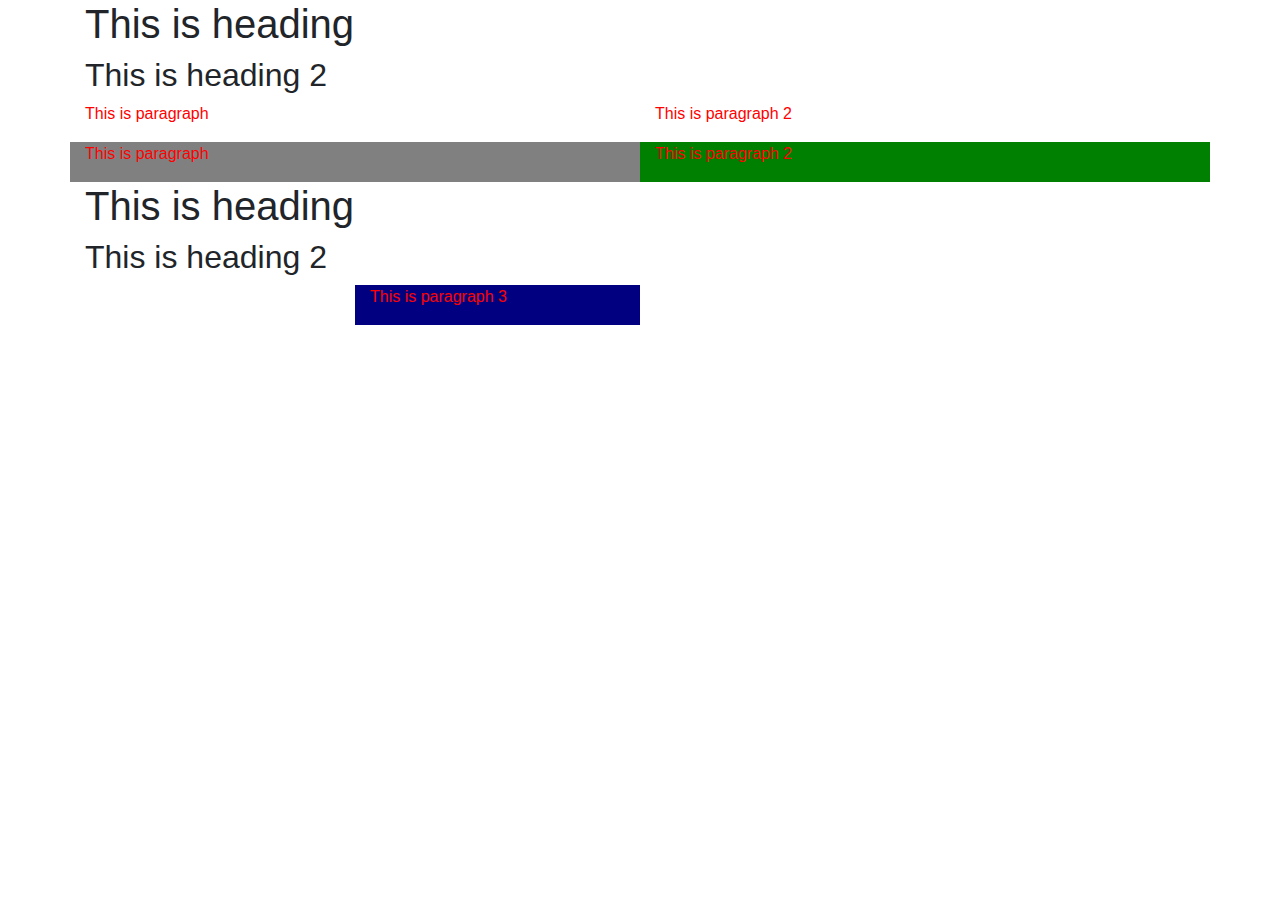
==== src/main/resources/templates/index.html @ 4f9440a0 "bootstrap" ====
<!DOCTYPE html>
<html lang="en">
<head>
    <meta charset="UTF-8">
    <title>Title</title>
    <link rel="stylesheet"
          href="https://cdn.jsdelivr.net/npm/bootstrap@4.3.1/dist/css/bootstrap.min.css"
          integrity="sha384-ggOyR0iXCbMQv3Xipma34MD+dH/1fQ784/j6cY/iJTQUOhcWr7x9JvoRxT2MZw1T"
          crossorigin="anonymous">

    <script src="https://cdnjs.cloudflare.com/ajax/libs/jquery/3.7.0/jquery.min.js"></script>

</head>
<body>
<div class="container">
    <div class="row">
        <div class="col-md-12">
            <h1>This is heading</h1>
        </div>
    </div>
    <div class="row">
        <div class="col-md-12">
            <h2>This is heading 2</h2>
        </div>
    </div>
    <div class="row">
        <div class="col-md-6">
            <p style="color:red">This is paragraph</p>
        </div>
        <div class="col-md-6">
            <p style="color:red">This is paragraph 2</p>
        </div>
    </div>

    <div class="row">
        <div class="col-md-6" style="background: gray">
            <p style="color:red">This is paragraph</p>
        </div>
        <div class="col-md-6" style="background: green">
            <p style="color:red">This is paragraph 2</p>
        </div>
    </div>

    <div class="row">
        <div class="col-md-12">
            <h1>This is heading</h1>
            <h2>This is heading 2</h2>
        </div>
    </div>

    <div class="row">
        <div class="offset-md-3 col-md-3" style="background: navy">
            <p style="color:red">This is paragraph 3</p>
        </div>
    </div>

</div>
</body>
</html>
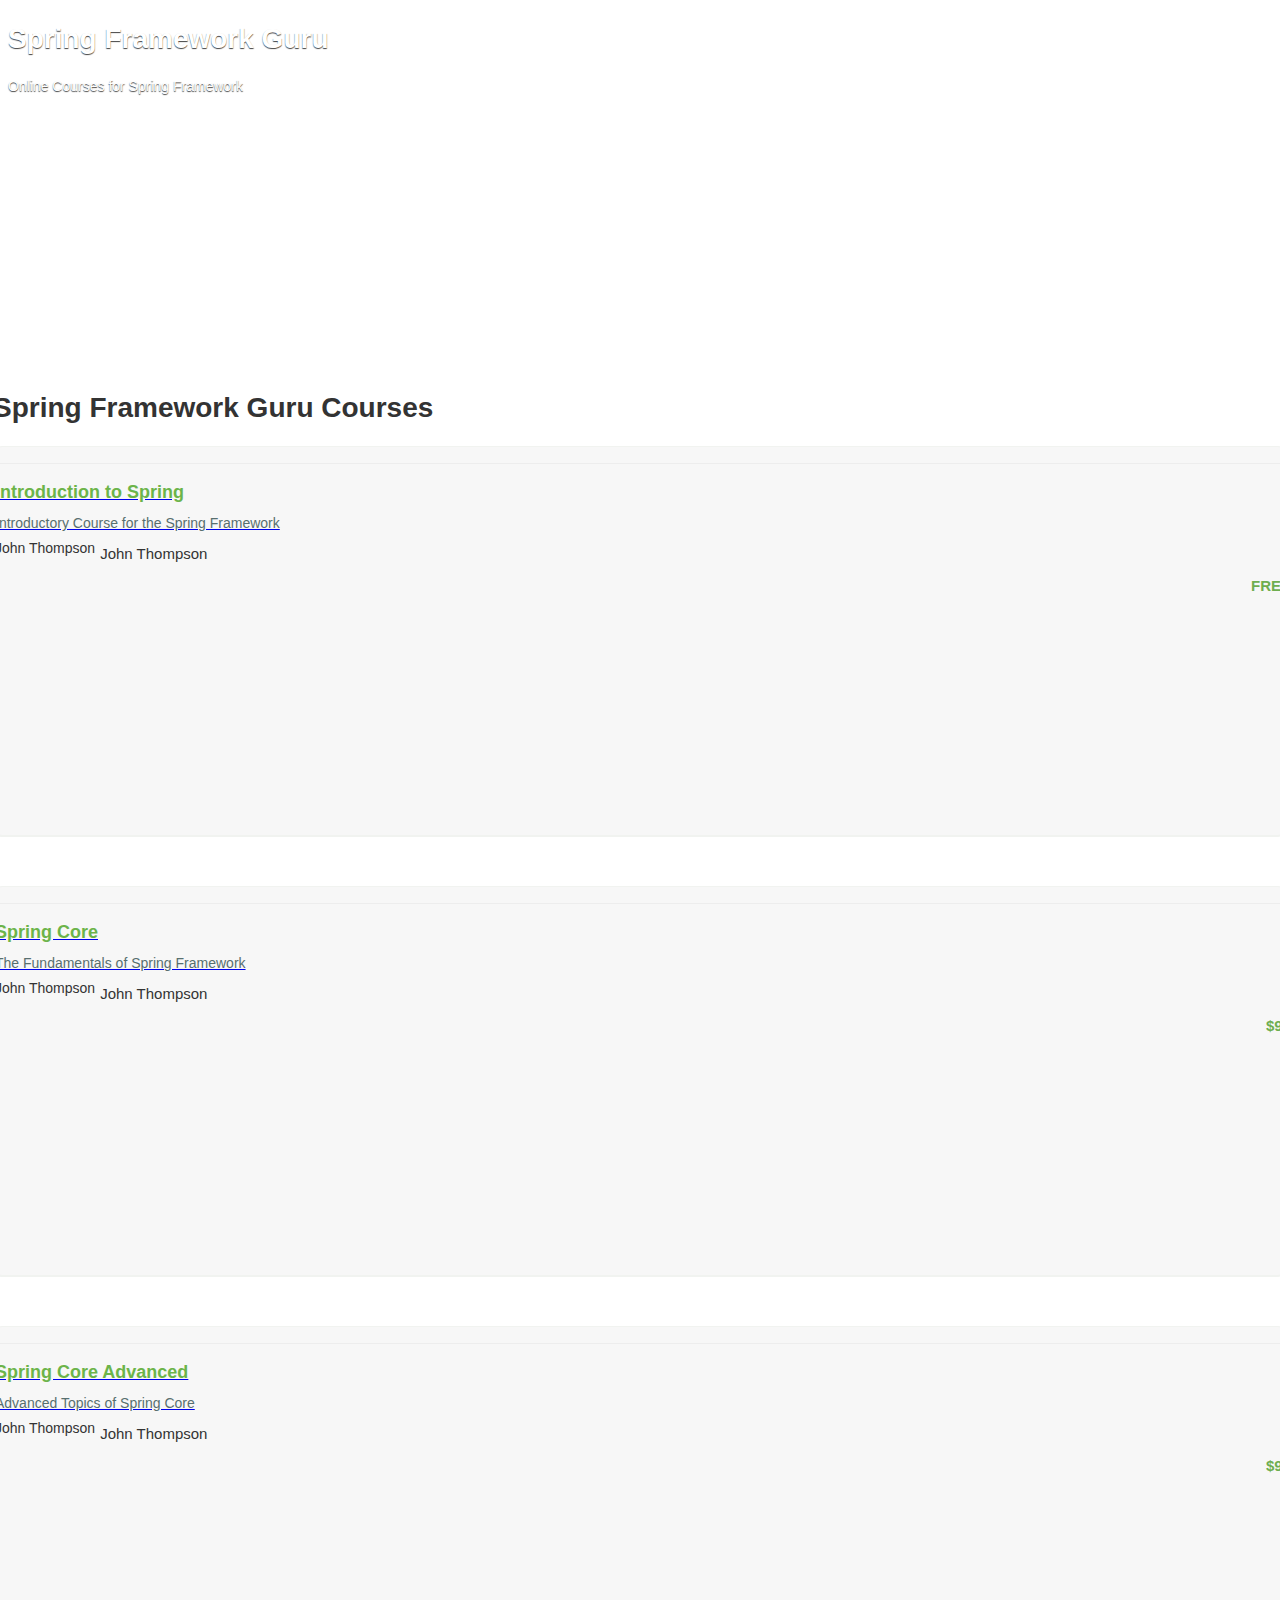
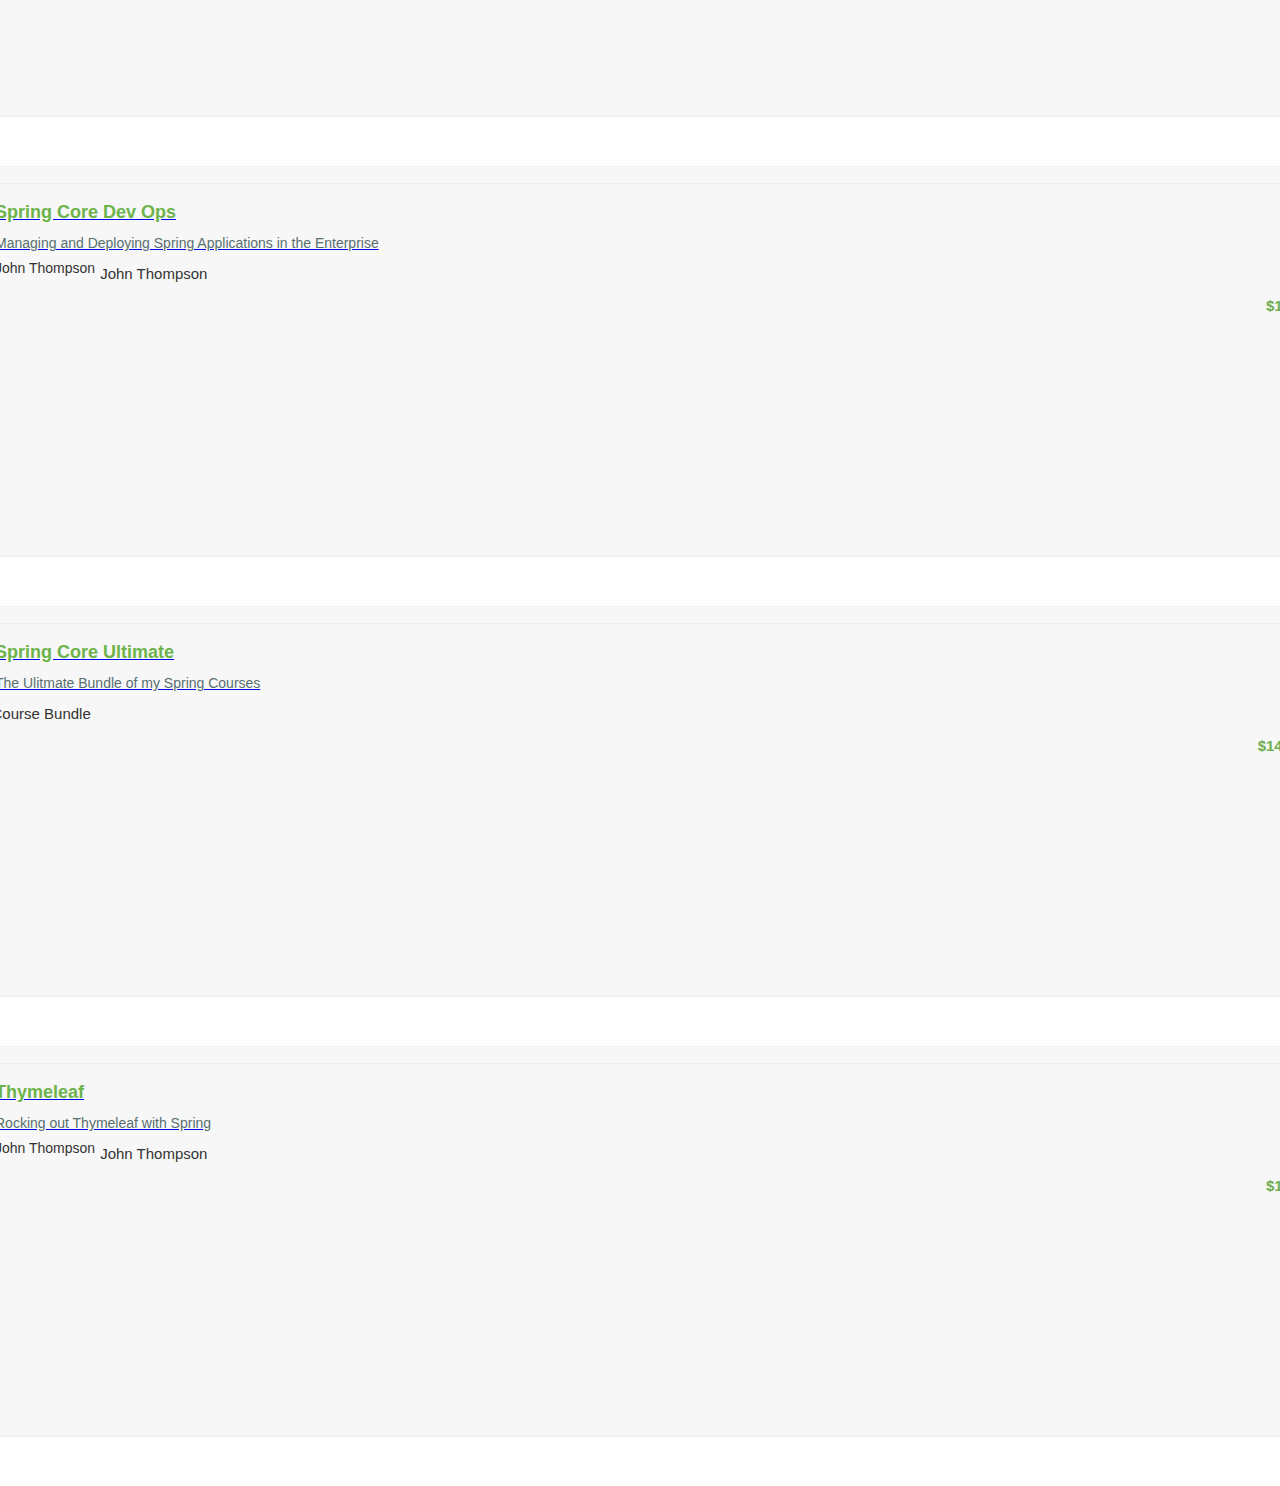
==== commit 046e1f23: "start with html page" ====
--- a/src/main/resources/templates/index.html
+++ b/src/main/resources/templates/index.html
@@ -2,58 +2,367 @@
 <html lang="en">
 <head>
     <meta charset="UTF-8">
-    <title>Title</title>
-    <link rel="stylesheet"
-          href="https://cdn.jsdelivr.net/npm/bootstrap@4.3.1/dist/css/bootstrap.min.css"
-          integrity="sha384-ggOyR0iXCbMQv3Xipma34MD+dH/1fQ784/j6cY/iJTQUOhcWr7x9JvoRxT2MZw1T"
-          crossorigin="anonymous">
-
-    <script src="https://cdnjs.cloudflare.com/ajax/libs/jquery/3.7.0/jquery.min.js"></script>
+    <title>Spring Framework Guru Courses</title>
+
+    <link href="http://cdn.jsdelivr.net/webjars/bootstrap/3.3.4/css/bootstrap.min.css" rel="stylesheet" media="screen"/>
+
+    <script src="http://cdn.jsdelivr.net/webjars/jquery/2.1.4/jquery.min.js"></script>
+
+    <style>
+        .jumbotron {
+            background: url('https://d2vvqscadf4c1f.cloudfront.net/rGIBmJUAT46UuLPwXo3K_Fedora_Core_Ultimate2.jpg') no-repeat center center;
+            height: 350px;
+            color: white;
+            text-shadow: #444 0 1px 1px;
+        }
+
+        body {
+            color: #2b3636;
+            font-family: "Proxima";
+        }
+
+        body {
+            color: #333;
+            font-family: "Helvetica Neue", Helvetica, Arial, sans-serif;
+            font-size: 14px;
+            line-height: 1.42857;
+        }
+
+        .row {
+            margin-left: -15px;
+            margin-right: -15px;
+        }
+
+        *::before, *::after {
+            box-sizing: border-box;
+        }
+
+        *::before, *::after {
+            box-sizing: border-box;
+        }
+
+        .view-directory .course-listing {
+            background-color: rgba(255, 255, 255, 0.7);
+        }
+
+        .course-listing {
+            background-color: #f7f7f7;
+            border: 1px solid #f1f3f0;
+            border-radius: 9px;
+            box-shadow: 0 1px #f1f3f0;
+            cursor: pointer;
+            height: 390px;
+            margin-bottom: 50px;
+            padding: 0;
+        }
+
+        * {
+            box-sizing: border-box;
+        }
+
+        .course-listing .course-box-image-container {
+            max-height: 208px;
+            overflow: hidden;
+        }
+
+        .course-listing .course-box-image-container .course-box-image {
+            border-bottom: 1px solid #ededed;
+            border-top-left-radius: 9px;
+            border-top-right-radius: 9px;
+            display: block;
+            margin: auto;
+            width: 100%;
+        }
+
+        img {
+            vertical-align: middle;
+        }
+
+        img {
+            border: 0 none;
+        }
+
+        .course-listing .course-listing-title {
+            color: #6cb44a;
+            font-size: 18px;
+            font-weight: bold;
+            line-height: 25px;
+            max-height: 70px;
+            overflow: hidden;
+            padding: 16px 16px 4px;
+        }
+
+        .course-listing .course-listing-subtitle {
+            color: #586f6f;
+            font-size: 14px;
+            font-weight: 200;
+            max-height: 65px;
+            overflow: hidden;
+            padding: 5px 16px;
+        }
+
+        .course-listing .course-listing-extra-info .course-price {
+            color: #6eae50 !important;
+            font-size: 15px;
+            font-weight: bold;
+            line-height: 34px;
+            padding-right: 10px;
+            text-align: right;
+        }
+
+        .course-listing .course-listing-extra-info .course-author-name {
+            font-size: 15px;
+            font-weight: 200;
+            line-height: 30px;
+            max-height: 30px;
+            overflow: hidden;
+            padding-left: 5px;
+        }
+
+        .course-listing .course-listing-extra-info .course-bundle {
+            font-size: 15px;
+            font-weight: 200;
+            line-height: 30px;
+        }
+    </style>
 
 </head>
 <body>
+<div class="jumbotron">
+    <div class="container">
+        <h1>Spring Framework Guru</h1>
+        <p class="lead">Online Courses for Spring Framework</p>
+    </div>
+</div>
+
 <div class="container">
     <div class="row">
         <div class="col-md-12">
-            <h1>This is heading</h1>
+            <h1>Spring Framework Guru Courses</h1>
         </div>
     </div>
+
+    <div class="row course-list list">
+        <div class="col-md-4">
+            <div class="course-listing">
+                <div class="row">
+                    <a href="/courses/introduction-to-spring">
+                        <div class="col-lg-12">
+                            <div class="course-box-image-container">
+                                <img role="presentation"
+                                     src="//d6xfpzo6h49n1.cloudfront.net/BXwTFNXDD4SjVt6H78-It1YgNj8=/fit-in/705x0/https://d2vvqscadf4c1f.cloudfront.net/scgeIJ9wRGGNWvK0jAld_ThumbFREE_01.png"
+                                     class="course-box-image">
+                            </div>
+                            <div class="course-listing-title">
+                                Introduction to Spring
+                            </div>
+                            <div class="course-listing-subtitle">
+                                Introductory Course for the Spring Framework
+                            </div>
+                        </div>
+                    </a>
+                </div>
+                <div class="row course-listing-extra-info col-xs-12">
+                    <div class="col-xs-8">
+                        <img align="left" alt="John Thompson"
+                             src="//d6xfpzo6h49n1.cloudfront.net/aIKHFbsYXBCe0wY0jwCIdITOB5k=/30x30/https://d2vvqscadf4c1f.cloudfront.net/uZC7XjnzTMyJJeq5hShi_IMG_2800square.jpg"
+                             class="img-circle">
+                        <div class="small course-author-name">
+                            John Thompson
+                        </div>
+                    </div>
+                    <div class="col-xs-4">
+                        <div class="small course-price">
+                            FREE
+                        </div>
+                    </div>
+                </div>
+            </div>
+        </div>
+        <div class="col-md-4">
+            <div class="course-listing">
+                <div class="row">
+                    <a data-role="course-box-link" href="/courses/spring-core">
+                        <div class="col-lg-12">
+                            <div class="course-box-image-container">
+                                <img role="presentation"
+                                     src="//d6xfpzo6h49n1.cloudfront.net/xmIEDF_cDxZz4E2mLiV5N52_yPo=/fit-in/705x0/https://d2vvqscadf4c1f.cloudfront.net/YnsFJMclS5aYmtiAMSX0_ThumbSPRINcore.png"
+                                     class="course-box-image">
+                            </div>
+                            <div class="course-listing-title">
+                                Spring Core
+                            </div>
+                            <div class="course-listing-subtitle">
+                                The Fundamentals of Spring Framework
+                            </div>
+                        </div>
+                    </a>
+                </div>
+                <div class="row course-listing-extra-info col-xs-12">
+                    <div class="col-xs-8">
+                        <img align="left" alt="John Thompson"
+                             src="//d6xfpzo6h49n1.cloudfront.net/aIKHFbsYXBCe0wY0jwCIdITOB5k=/30x30/https://d2vvqscadf4c1f.cloudfront.net/uZC7XjnzTMyJJeq5hShi_IMG_2800square.jpg"
+                             class="img-circle">
+                        <div class="small course-author-name">
+                            John Thompson
+                        </div>
+                    </div>
+                    <div class="col-xs-4">
+                        <div class="small course-price">
+                            $99
+                        </div>
+                    </div>
+                </div>
+            </div>
+        </div>
+        <div class="col-md-4">
+            <div class="course-listing">
+                <div class="row">
+                    <a data-role="course-box-link" href="/courses/spring-core-advanced">
+                        <div class="col-lg-12">
+                            <div class="course-box-image-container">
+                                <img role="presentation"
+                                     src="//d6xfpzo6h49n1.cloudfront.net/VcMKL8A-nGdHEgrHRy5bPuqFhtU=/fit-in/705x0/https://d2vvqscadf4c1f.cloudfront.net/fMahox0zTOW4gYkMMjmN_ThumbSPRINcoreAdv.png"
+                                     class="course-box-image">
+                            </div>
+                            <div class="course-listing-title">
+                                Spring Core Advanced
+                            </div>
+                            <div class="course-listing-subtitle">
+                                Advanced Topics of Spring Core
+                            </div>
+                        </div>
+                    </a>
+                </div>
+                <div class="row course-listing-extra-info col-xs-12">
+                    <div class="col-xs-8">
+                        <img align="left" alt="John Thompson"
+                             src="//d6xfpzo6h49n1.cloudfront.net/aIKHFbsYXBCe0wY0jwCIdITOB5k=/30x30/https://d2vvqscadf4c1f.cloudfront.net/uZC7XjnzTMyJJeq5hShi_IMG_2800square.jpg"
+                             class="img-circle">
+                        <div class="small course-author-name">
+                            John Thompson
+                        </div>
+                    </div>
+                    <div class="col-xs-4">
+                        <div class="small course-price">
+                            $99
+                        </div>
+                    </div>
+                </div>
+            </div>
+        </div>
+    </div>
+
     <div class="row">
-        <div class="col-md-12">
-            <h2>This is heading 2</h2>
+        <div class="col-md-4">
+            <div class="course-listing">
+                <div class="row">
+                    <a data-role="course-box-link" href="/courses/spring-core-dev-ops">
+                        <div class="col-lg-12">
+                            <div class="course-box-image-container">
+                                <img role="presentation"
+                                     src="//d6xfpzo6h49n1.cloudfront.net/XPW5zGBgneHuCKQx52cNcAwsuBQ=/fit-in/705x0/https://d2vvqscadf4c1f.cloudfront.net/wc9ORhpRQUataALq2ejc_ThumbSPRINcoreDevOps2.png"
+                                     class="course-box-image">
+                            </div>
+                            <div class="course-listing-title">
+                                Spring Core Dev Ops
+                            </div>
+                            <div class="course-listing-subtitle">
+                                Managing and Deploying Spring Applications in the Enterprise
+                            </div>
+                        </div>
+                    </a>
+                </div>
+                <div class="row course-listing-extra-info col-xs-12">
+                    <div class="col-xs-8">
+                        <img align="left" alt="John Thompson"
+                             src="//d6xfpzo6h49n1.cloudfront.net/aIKHFbsYXBCe0wY0jwCIdITOB5k=/30x30/https://d2vvqscadf4c1f.cloudfront.net/uZC7XjnzTMyJJeq5hShi_IMG_2800square.jpg"
+                             class="img-circle">
+                        <div class="small course-author-name">
+                            John Thompson
+                        </div>
+
+                    </div>
+                    <div class="col-xs-4">
+                        <div class="small course-price">
+                            $15
+                        </div>
+                    </div>
+                </div>
+            </div>
+        </div>
+        <div class="col-md-4">
+            <div class="course-listing">
+                <div class="row">
+                    <a data-role="course-box-link" href="/courses/spring-core-ultimate">
+                        <div class="col-lg-12">
+                            <div class="course-box-image-container">
+                                <img role="presentation"
+                                     src="//d6xfpzo6h49n1.cloudfront.net/iM6y2WkaU8PWBuGAHtA3OKqT-4A=/fit-in/705x0/https://d2vvqscadf4c1f.cloudfront.net/DkBQKd4WQxWTCLnFwJCR_ThumbSPRINcoreUltimate.png"
+                                     class="course-box-image">
+                            </div>
+                            <div class="course-listing-title">
+                                Spring Core Ultimate
+                            </div>
+                            <div class="course-listing-subtitle">
+                                The Ulitmate Bundle of my Spring Courses
+                            </div>
+                        </div>
+                    </a>
+                </div>
+                <div class="row course-listing-extra-info col-xs-12">
+                    <div class="col-xs-8">
+                        <div class="small course-bundle">
+                            5 Course Bundle
+                        </div>
+                    </div>
+                    <div class="col-xs-4">
+                        <div class="small course-price">
+                            $147
+                        </div>
+                    </div>
+                </div>
+            </div>
+        </div>
+        <div class="col-md-4">
+            <div class="course-listing">
+                <div class="row">
+                    <a data-role="course-box-link" href="/courses/thymeleaf">
+                        <div class="col-lg-12">
+                            <div class="course-box-image-container">
+                                <img role="presentation"
+                                     src="//d6xfpzo6h49n1.cloudfront.net/wH-V7RfYswB8Q95LIdGzx-QLxKk=/fit-in/705x0/https://d2vvqscadf4c1f.cloudfront.net/J8mqML4lQRmUmM4gdCW0_Thumb_Thymeleaf.png"
+                                     class="course-box-image">
+                            </div>
+                            <div class="course-listing-title">
+                                Thymeleaf
+                            </div>
+                            <div class="course-listing-subtitle">
+                                Rocking out Thymeleaf with Spring
+                            </div>
+                        </div>
+                    </a>
+                </div>
+                <div class="row course-listing-extra-info col-xs-12">
+                    <div class="col-xs-8">
+                        <img align="left" alt="John Thompson"
+                             src="//d6xfpzo6h49n1.cloudfront.net/aIKHFbsYXBCe0wY0jwCIdITOB5k=/30x30/https://d2vvqscadf4c1f.cloudfront.net/uZC7XjnzTMyJJeq5hShi_IMG_2800square.jpg"
+                             class="img-circle">
+                        <div class="small course-author-name">
+                            John Thompson
+                        </div>
+
+                    </div>
+                    <div class="col-xs-4">
+                        <div class="small course-price">
+                            $15
+                        </div>
+                    </div>
+                </div>
+            </div>
         </div>
     </div>
-    <div class="row">
-        <div class="col-md-6">
-            <p style="color:red">This is paragraph</p>
-        </div>
-        <div class="col-md-6">
-            <p style="color:red">This is paragraph 2</p>
-        </div>
-    </div>
-
-    <div class="row">
-        <div class="col-md-6" style="background: gray">
-            <p style="color:red">This is paragraph</p>
-        </div>
-        <div class="col-md-6" style="background: green">
-            <p style="color:red">This is paragraph 2</p>
-        </div>
-    </div>
-
-    <div class="row">
-        <div class="col-md-12">
-            <h1>This is heading</h1>
-            <h2>This is heading 2</h2>
-        </div>
-    </div>
-
-    <div class="row">
-        <div class="offset-md-3 col-md-3" style="background: navy">
-            <p style="color:red">This is paragraph 3</p>
-        </div>
-    </div>
-
 </div>
+
 </body>
 </html>
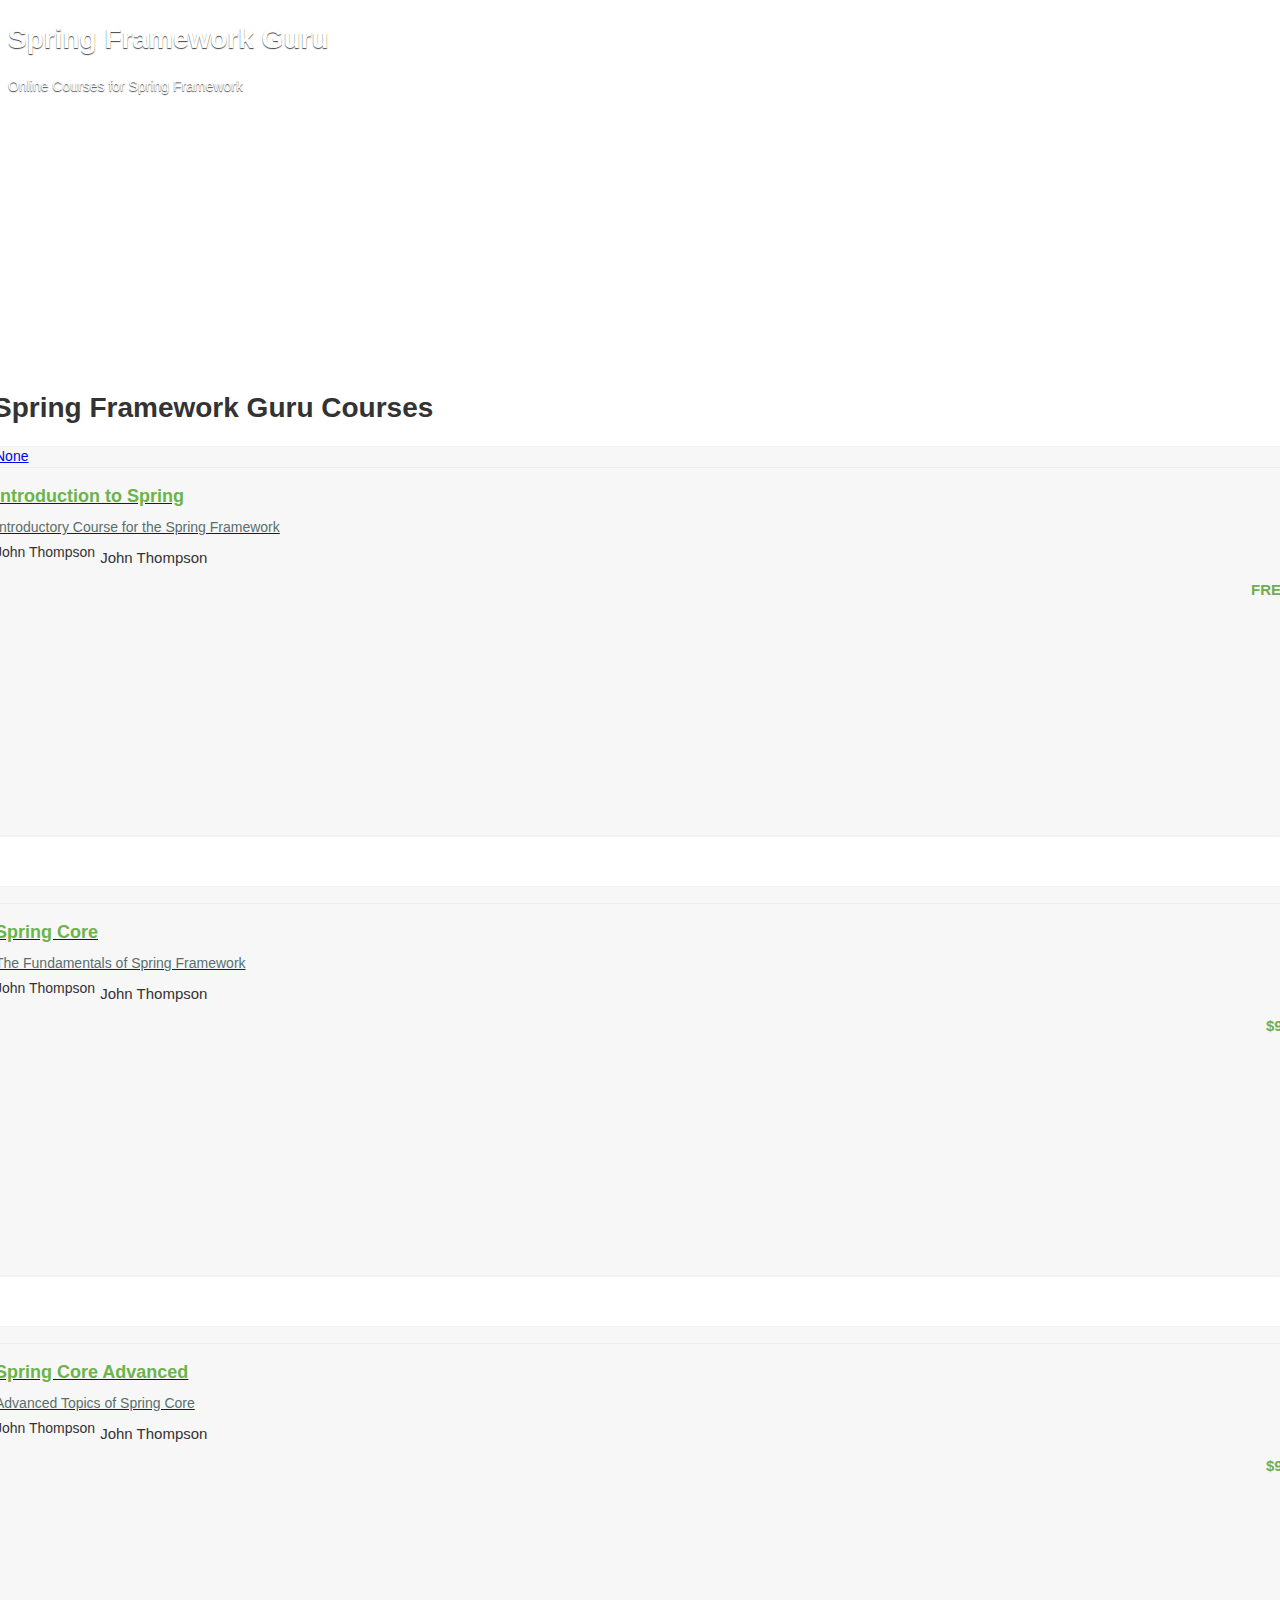
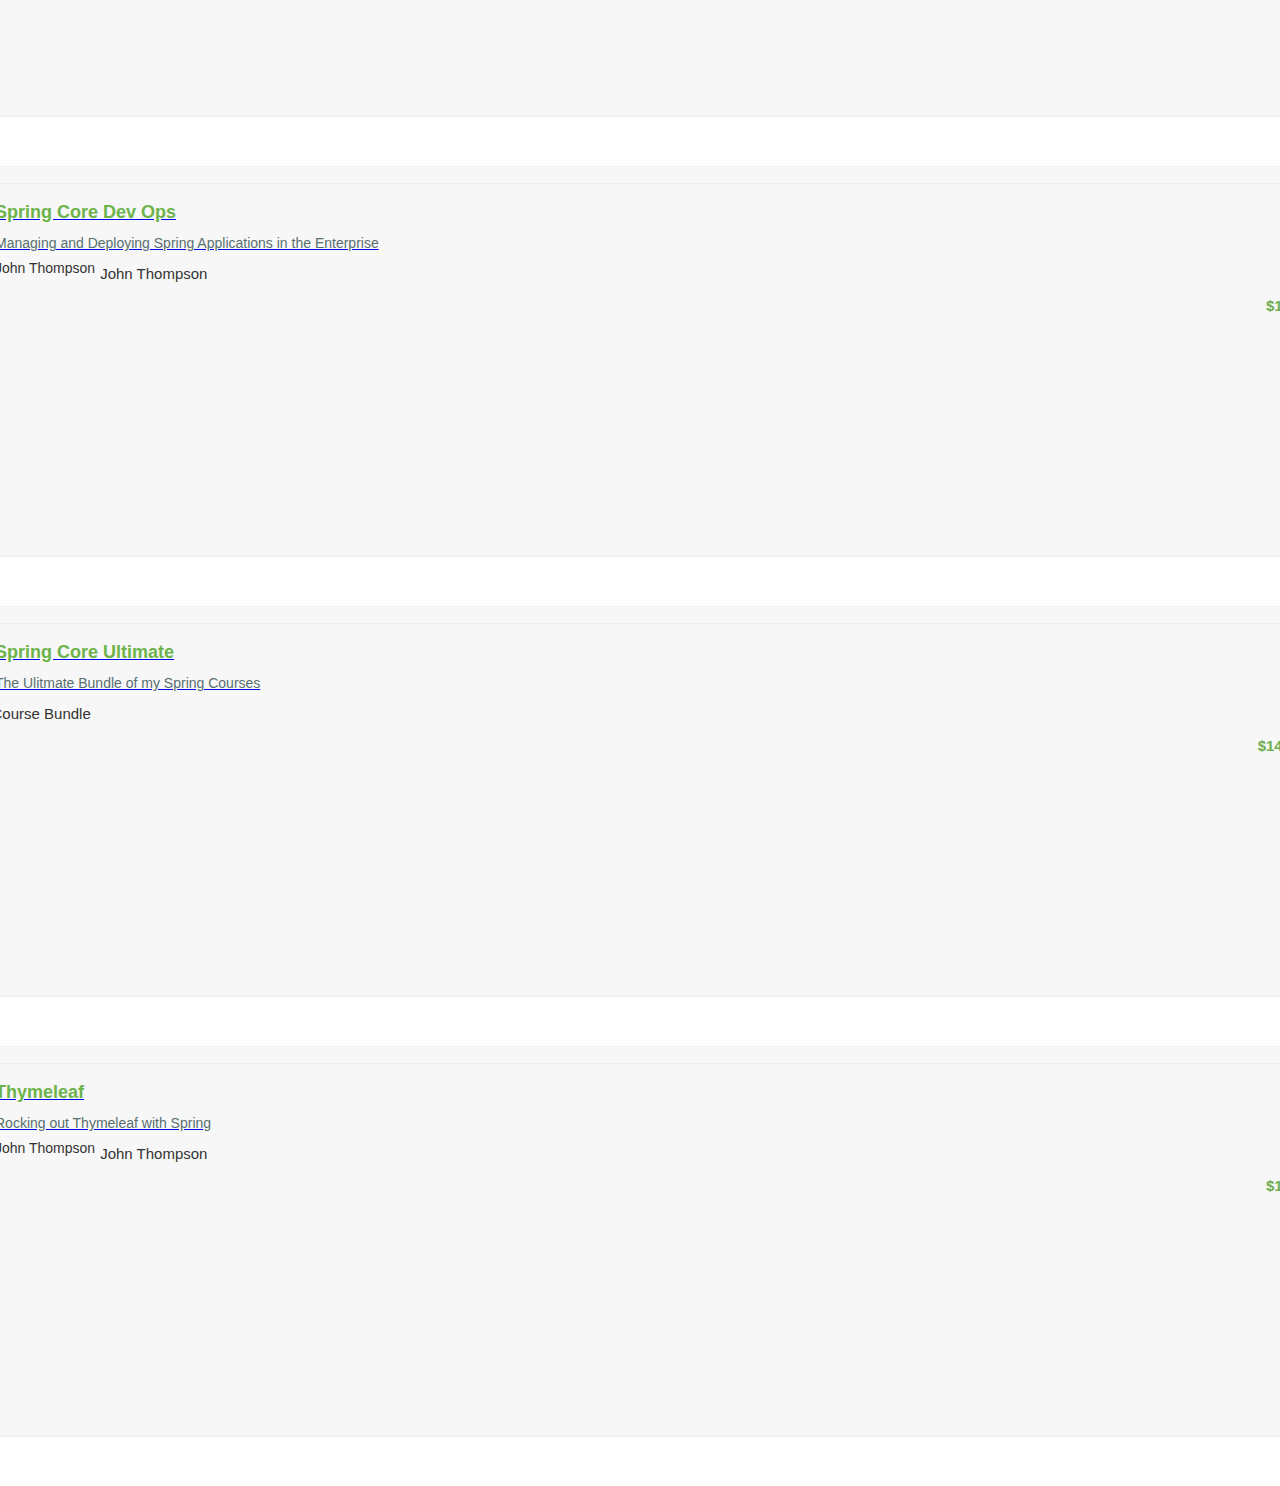
==== commit fb27619d: "java 17 compliant, thymeleaf html fixes" ====
--- a/src/main/resources/templates/index.html
+++ b/src/main/resources/templates/index.html
@@ -1,7 +1,7 @@
 <!DOCTYPE html>
-<html lang="en">
+<html lang="en"  xmlns:th="http://www.thymeleaf.org">
 <head>
-    <meta charset="UTF-8">
+    <meta charset="UTF-8"/>
     <title>Spring Framework Guru Courses</title>
 
     <link href="http://cdn.jsdelivr.net/webjars/bootstrap/3.3.4/css/bootstrap.min.css" rel="stylesheet" media="screen"/>
@@ -151,7 +151,7 @@
                             <div class="course-box-image-container">
                                 <img role="presentation"
                                      src="//d6xfpzo6h49n1.cloudfront.net/BXwTFNXDD4SjVt6H78-It1YgNj8=/fit-in/705x0/https://d2vvqscadf4c1f.cloudfront.net/scgeIJ9wRGGNWvK0jAld_ThumbFREE_01.png"
-                                     class="course-box-image">
+                                     class="course-box-image" alt="None">
                             </div>
                             <div class="course-listing-title">
                                 Introduction to Spring
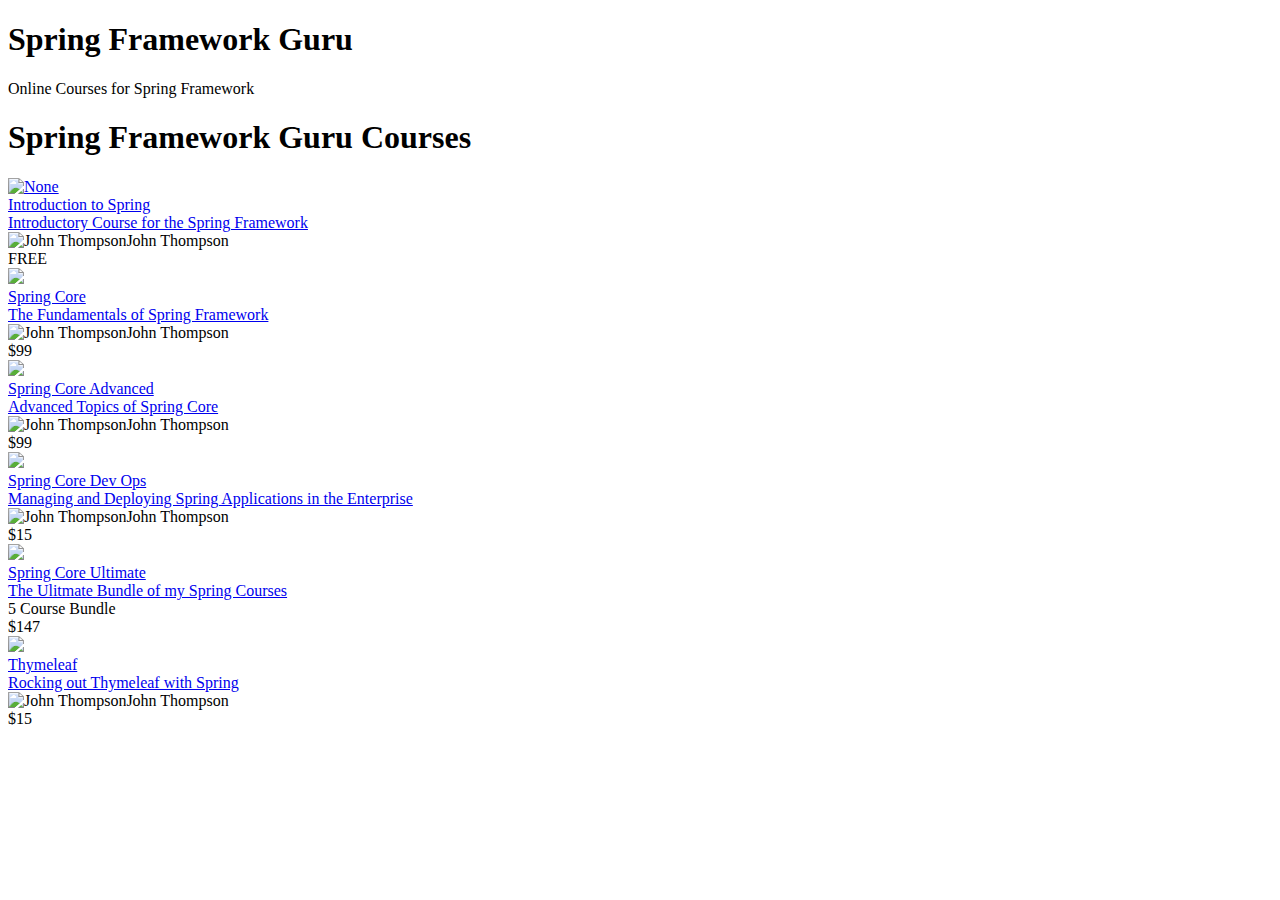
==== commit bb75f25b: "resources added" ====
--- a/src/main/resources/templates/index.html
+++ b/src/main/resources/templates/index.html
@@ -4,127 +4,17 @@
     <meta charset="UTF-8"/>
     <title>Spring Framework Guru Courses</title>
 
-    <link href="http://cdn.jsdelivr.net/webjars/bootstrap/3.3.4/css/bootstrap.min.css" rel="stylesheet" media="screen"/>
-
-    <script src="http://cdn.jsdelivr.net/webjars/jquery/2.1.4/jquery.min.js"></script>
-
-    <style>
-        .jumbotron {
-            background: url('https://d2vvqscadf4c1f.cloudfront.net/rGIBmJUAT46UuLPwXo3K_Fedora_Core_Ultimate2.jpg') no-repeat center center;
-            height: 350px;
-            color: white;
-            text-shadow: #444 0 1px 1px;
-        }
-
-        body {
-            color: #2b3636;
-            font-family: "Proxima";
-        }
-
-        body {
-            color: #333;
-            font-family: "Helvetica Neue", Helvetica, Arial, sans-serif;
-            font-size: 14px;
-            line-height: 1.42857;
-        }
-
-        .row {
-            margin-left: -15px;
-            margin-right: -15px;
-        }
-
-        *::before, *::after {
-            box-sizing: border-box;
-        }
-
-        *::before, *::after {
-            box-sizing: border-box;
-        }
-
-        .view-directory .course-listing {
-            background-color: rgba(255, 255, 255, 0.7);
-        }
-
-        .course-listing {
-            background-color: #f7f7f7;
-            border: 1px solid #f1f3f0;
-            border-radius: 9px;
-            box-shadow: 0 1px #f1f3f0;
-            cursor: pointer;
-            height: 390px;
-            margin-bottom: 50px;
-            padding: 0;
-        }
-
-        * {
-            box-sizing: border-box;
-        }
-
-        .course-listing .course-box-image-container {
-            max-height: 208px;
-            overflow: hidden;
-        }
-
-        .course-listing .course-box-image-container .course-box-image {
-            border-bottom: 1px solid #ededed;
-            border-top-left-radius: 9px;
-            border-top-right-radius: 9px;
-            display: block;
-            margin: auto;
-            width: 100%;
-        }
-
-        img {
-            vertical-align: middle;
-        }
-
-        img {
-            border: 0 none;
-        }
-
-        .course-listing .course-listing-title {
-            color: #6cb44a;
-            font-size: 18px;
-            font-weight: bold;
-            line-height: 25px;
-            max-height: 70px;
-            overflow: hidden;
-            padding: 16px 16px 4px;
-        }
-
-        .course-listing .course-listing-subtitle {
-            color: #586f6f;
-            font-size: 14px;
-            font-weight: 200;
-            max-height: 65px;
-            overflow: hidden;
-            padding: 5px 16px;
-        }
-
-        .course-listing .course-listing-extra-info .course-price {
-            color: #6eae50 !important;
-            font-size: 15px;
-            font-weight: bold;
-            line-height: 34px;
-            padding-right: 10px;
-            text-align: right;
-        }
-
-        .course-listing .course-listing-extra-info .course-author-name {
-            font-size: 15px;
-            font-weight: 200;
-            line-height: 30px;
-            max-height: 30px;
-            overflow: hidden;
-            padding-left: 5px;
-        }
-
-        .course-listing .course-listing-extra-info .course-bundle {
-            font-size: 15px;
-            font-weight: 200;
-            line-height: 30px;
-        }
-    </style>
+    <link href="http://cdn.jsdelivr.net/webjars/bootstrap/3.3.4/css/bootstrap.min.css"
+          rel="stylesheet"
+          media="screen"
+    th:href="@{/css/bootstrap-3.3.4/dist/css/bootstrap.min.css}"/>
+
+    <script src="http://cdn.jsdelivr.net/webjars/jquery/2.1.4/jquery.min.js"
+    th:src="@{/js/jquery-2.1.4.min.js}"></script>
+
+    <link th:href="@{/css/custom.css}"
+          rel="stylesheet"
+          media="screen"/>
 
 </head>
 <body>
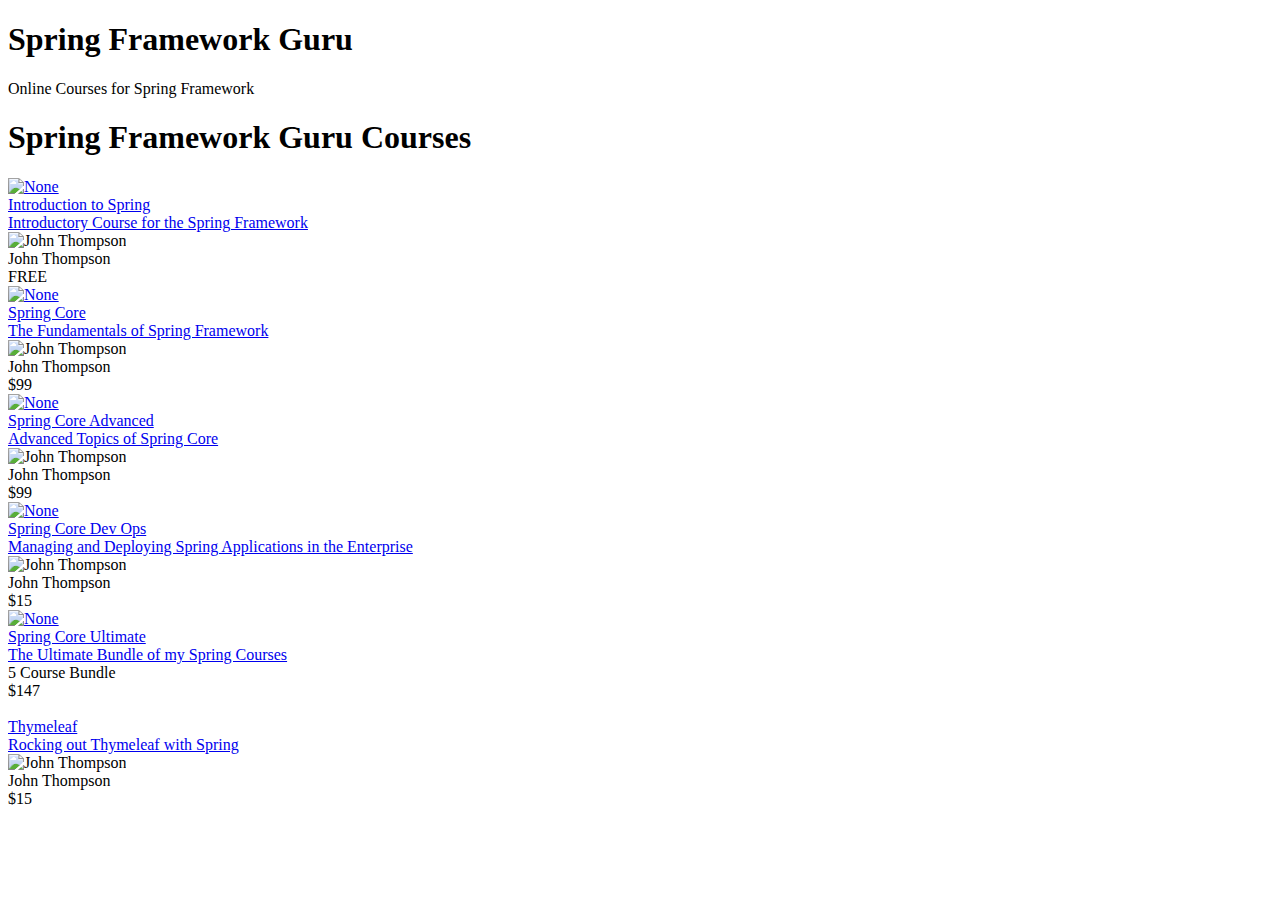
==== commit fbaa576e: "images added" ====
--- a/src/main/resources/templates/index.html
+++ b/src/main/resources/templates/index.html
@@ -1,16 +1,14 @@
 <!DOCTYPE html>
-<html lang="en"  xmlns:th="http://www.thymeleaf.org">
+<html lang="en" xmlns:th="http://www.thymeleaf.org">
 <head>
     <meta charset="UTF-8"/>
     <title>Spring Framework Guru Courses</title>
 
-    <link href="http://cdn.jsdelivr.net/webjars/bootstrap/3.3.4/css/bootstrap.min.css"
-          rel="stylesheet"
+    <link rel="stylesheet"
           media="screen"
-    th:href="@{/css/bootstrap-3.3.4/dist/css/bootstrap.min.css}"/>
-
-    <script src="http://cdn.jsdelivr.net/webjars/jquery/2.1.4/jquery.min.js"
-    th:src="@{/js/jquery-2.1.4.min.js}"></script>
+          th:href="@{/css/bootstrap-3.3.4/dist/css/bootstrap.min.css}"/>
+
+    <script th:src="@{/js/jquery-2.1.4.min.js}"></script>
 
     <link th:href="@{/css/custom.css}"
           rel="stylesheet"
@@ -40,8 +38,9 @@
                         <div class="col-lg-12">
                             <div class="course-box-image-container">
                                 <img role="presentation"
-                                     src="//d6xfpzo6h49n1.cloudfront.net/BXwTFNXDD4SjVt6H78-It1YgNj8=/fit-in/705x0/https://d2vvqscadf4c1f.cloudfront.net/scgeIJ9wRGGNWvK0jAld_ThumbFREE_01.png"
-                                     class="course-box-image" alt="None">
+                                     th:src="@{/images/SpringIntroThumb.png}"
+                                     class="course-box-image"
+                                     alt="None">
                             </div>
                             <div class="course-listing-title">
                                 Introduction to Spring
@@ -54,8 +53,8 @@
                 </div>
                 <div class="row course-listing-extra-info col-xs-12">
                     <div class="col-xs-8">
-                        <img align="left" alt="John Thompson"
-                             src="//d6xfpzo6h49n1.cloudfront.net/aIKHFbsYXBCe0wY0jwCIdITOB5k=/30x30/https://d2vvqscadf4c1f.cloudfront.net/uZC7XjnzTMyJJeq5hShi_IMG_2800square.jpg"
+                        <img alt="John Thompson"
+                             th:src="@{/images/instructor_jt.jpg}"
                              class="img-circle">
                         <div class="small course-author-name">
                             John Thompson
@@ -76,85 +75,88 @@
                         <div class="col-lg-12">
                             <div class="course-box-image-container">
                                 <img role="presentation"
-                                     src="//d6xfpzo6h49n1.cloudfront.net/xmIEDF_cDxZz4E2mLiV5N52_yPo=/fit-in/705x0/https://d2vvqscadf4c1f.cloudfront.net/YnsFJMclS5aYmtiAMSX0_ThumbSPRINcore.png"
+                                     th:src="@{/images/SpringCoreThumb.png}"
+                                     class="course-box-image"
+                                     alt="None">
+                            </div>
+                            <div class="course-listing-title">
+                                Spring Core
+                            </div>
+                            <div class="course-listing-subtitle">
+                                The Fundamentals of Spring Framework
+                            </div>
+                        </div>
+                    </a>
+                </div>
+                <div class="row course-listing-extra-info col-xs-12">
+                    <div class="col-xs-8">
+                        <img alt="John Thompson"
+                             th:src="@{/images/instructor_jt.jpg}"
+                             class="img-circle">
+                        <div class="small course-author-name">
+                            John Thompson
+                        </div>
+                    </div>
+                    <div class="col-xs-4">
+                        <div class="small course-price">
+                            $99
+                        </div>
+                    </div>
+                </div>
+            </div>
+        </div>
+        <div class="col-md-4">
+            <div class="course-listing">
+                <div class="row">
+                    <a data-role="course-box-link" href="/courses/spring-core-advanced">
+                        <div class="col-lg-12">
+                            <div class="course-box-image-container">
+                                <img role="presentation"
+                                     th:src="@{/images/SpringCoreAdvancedThumb.png}"
+                                     class="course-box-image"
+                                     alt="None">
+                            </div>
+                            <div class="course-listing-title">
+                                Spring Core Advanced
+                            </div>
+                            <div class="course-listing-subtitle">
+                                Advanced Topics of Spring Core
+                            </div>
+                        </div>
+                    </a>
+                </div>
+                <div class="row course-listing-extra-info col-xs-12">
+                    <div class="col-xs-8">
+                        <img alt="John Thompson"
+                             th:src="@{/images/instructor_jt.jpg}"
+                             class="img-circle">
+                        <div class="small course-author-name">
+                            John Thompson
+                        </div>
+                    </div>
+                    <div class="col-xs-4">
+                        <div class="small course-price">
+                            $99
+                        </div>
+                    </div>
+                </div>
+            </div>
+        </div>
+    </div>
+
+    <div class="row">
+        <div class="col-md-4">
+            <div class="course-listing">
+                <div class="row">
+                    <a data-role="course-box-link" href="/courses/spring-core-dev-ops">
+                        <div class="col-lg-12">
+                            <div class="course-box-image-container">
+                                <img role="presentation"
+                                     th:src="@{/images/SpringCoreAdvancedThumb.png}"
+                                     alt="None"
                                      class="course-box-image">
                             </div>
                             <div class="course-listing-title">
-                                Spring Core
-                            </div>
-                            <div class="course-listing-subtitle">
-                                The Fundamentals of Spring Framework
-                            </div>
-                        </div>
-                    </a>
-                </div>
-                <div class="row course-listing-extra-info col-xs-12">
-                    <div class="col-xs-8">
-                        <img align="left" alt="John Thompson"
-                             src="//d6xfpzo6h49n1.cloudfront.net/aIKHFbsYXBCe0wY0jwCIdITOB5k=/30x30/https://d2vvqscadf4c1f.cloudfront.net/uZC7XjnzTMyJJeq5hShi_IMG_2800square.jpg"
-                             class="img-circle">
-                        <div class="small course-author-name">
-                            John Thompson
-                        </div>
-                    </div>
-                    <div class="col-xs-4">
-                        <div class="small course-price">
-                            $99
-                        </div>
-                    </div>
-                </div>
-            </div>
-        </div>
-        <div class="col-md-4">
-            <div class="course-listing">
-                <div class="row">
-                    <a data-role="course-box-link" href="/courses/spring-core-advanced">
-                        <div class="col-lg-12">
-                            <div class="course-box-image-container">
-                                <img role="presentation"
-                                     src="//d6xfpzo6h49n1.cloudfront.net/VcMKL8A-nGdHEgrHRy5bPuqFhtU=/fit-in/705x0/https://d2vvqscadf4c1f.cloudfront.net/fMahox0zTOW4gYkMMjmN_ThumbSPRINcoreAdv.png"
-                                     class="course-box-image">
-                            </div>
-                            <div class="course-listing-title">
-                                Spring Core Advanced
-                            </div>
-                            <div class="course-listing-subtitle">
-                                Advanced Topics of Spring Core
-                            </div>
-                        </div>
-                    </a>
-                </div>
-                <div class="row course-listing-extra-info col-xs-12">
-                    <div class="col-xs-8">
-                        <img align="left" alt="John Thompson"
-                             src="//d6xfpzo6h49n1.cloudfront.net/aIKHFbsYXBCe0wY0jwCIdITOB5k=/30x30/https://d2vvqscadf4c1f.cloudfront.net/uZC7XjnzTMyJJeq5hShi_IMG_2800square.jpg"
-                             class="img-circle">
-                        <div class="small course-author-name">
-                            John Thompson
-                        </div>
-                    </div>
-                    <div class="col-xs-4">
-                        <div class="small course-price">
-                            $99
-                        </div>
-                    </div>
-                </div>
-            </div>
-        </div>
-    </div>
-
-    <div class="row">
-        <div class="col-md-4">
-            <div class="course-listing">
-                <div class="row">
-                    <a data-role="course-box-link" href="/courses/spring-core-dev-ops">
-                        <div class="col-lg-12">
-                            <div class="course-box-image-container">
-                                <img role="presentation"
-                                     src="//d6xfpzo6h49n1.cloudfront.net/XPW5zGBgneHuCKQx52cNcAwsuBQ=/fit-in/705x0/https://d2vvqscadf4c1f.cloudfront.net/wc9ORhpRQUataALq2ejc_ThumbSPRINcoreDevOps2.png"
-                                     class="course-box-image">
-                            </div>
-                            <div class="course-listing-title">
                                 Spring Core Dev Ops
                             </div>
                             <div class="course-listing-subtitle">
@@ -165,8 +167,8 @@
                 </div>
                 <div class="row course-listing-extra-info col-xs-12">
                     <div class="col-xs-8">
-                        <img align="left" alt="John Thompson"
-                             src="//d6xfpzo6h49n1.cloudfront.net/aIKHFbsYXBCe0wY0jwCIdITOB5k=/30x30/https://d2vvqscadf4c1f.cloudfront.net/uZC7XjnzTMyJJeq5hShi_IMG_2800square.jpg"
+                        <img alt="John Thompson"
+                             th:src="@{/images/instructor_jt.jpg}"
                              class="img-circle">
                         <div class="small course-author-name">
                             John Thompson
@@ -188,14 +190,15 @@
                         <div class="col-lg-12">
                             <div class="course-box-image-container">
                                 <img role="presentation"
-                                     src="//d6xfpzo6h49n1.cloudfront.net/iM6y2WkaU8PWBuGAHtA3OKqT-4A=/fit-in/705x0/https://d2vvqscadf4c1f.cloudfront.net/DkBQKd4WQxWTCLnFwJCR_ThumbSPRINcoreUltimate.png"
-                                     class="course-box-image">
+                                     th:src="@{/images/SpringCoreUltimateThumb.png}"
+                                     class="course-box-image"
+                                     alt="None">
                             </div>
                             <div class="course-listing-title">
                                 Spring Core Ultimate
                             </div>
                             <div class="course-listing-subtitle">
-                                The Ulitmate Bundle of my Spring Courses
+                                The Ultimate Bundle of my Spring Courses
                             </div>
                         </div>
                     </a>
@@ -221,8 +224,9 @@
                         <div class="col-lg-12">
                             <div class="course-box-image-container">
                                 <img role="presentation"
-                                     src="//d6xfpzo6h49n1.cloudfront.net/wH-V7RfYswB8Q95LIdGzx-QLxKk=/fit-in/705x0/https://d2vvqscadf4c1f.cloudfront.net/J8mqML4lQRmUmM4gdCW0_Thumb_Thymeleaf.png"
-                                     class="course-box-image">
+                                     th:src="@{/images/ThymeleafThumb.png}"
+                                     class="course-box-image"
+                                     alt="">
                             </div>
                             <div class="course-listing-title">
                                 Thymeleaf
@@ -235,8 +239,8 @@
                 </div>
                 <div class="row course-listing-extra-info col-xs-12">
                     <div class="col-xs-8">
-                        <img align="left" alt="John Thompson"
-                             src="//d6xfpzo6h49n1.cloudfront.net/aIKHFbsYXBCe0wY0jwCIdITOB5k=/30x30/https://d2vvqscadf4c1f.cloudfront.net/uZC7XjnzTMyJJeq5hShi_IMG_2800square.jpg"
+                        <img alt="John Thompson"
+                             th:src="@{/images/instructor_jt.jpg}"
                              class="img-circle">
                         <div class="small course-author-name">
                             John Thompson
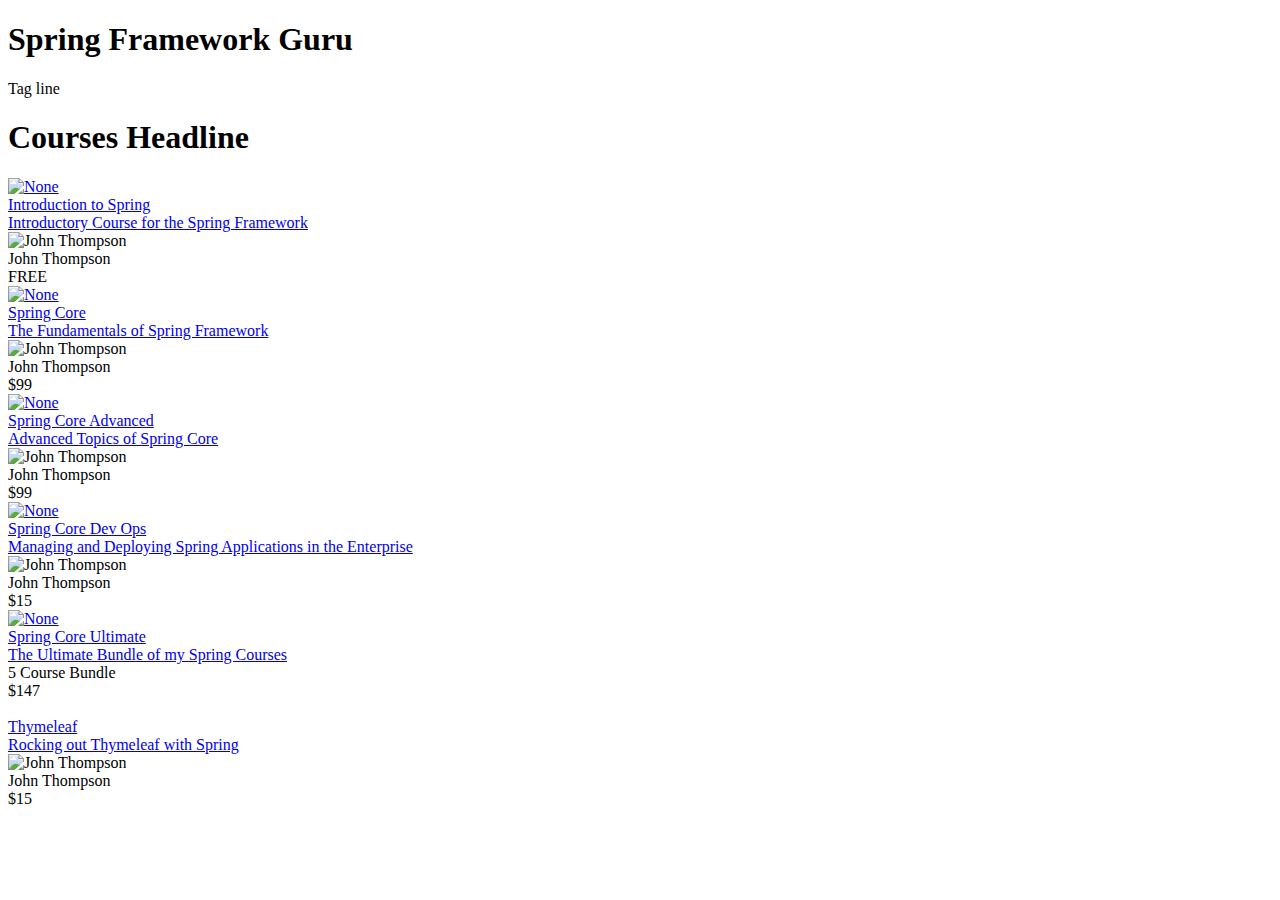
==== commit 209e59ac: "locals added" ====
--- a/src/main/resources/templates/index.html
+++ b/src/main/resources/templates/index.html
@@ -2,7 +2,7 @@
 <html lang="en" xmlns:th="http://www.thymeleaf.org">
 <head>
     <meta charset="UTF-8"/>
-    <title>Spring Framework Guru Courses</title>
+    <title th:text="#{index.page.title}">Page Title</title>
 
     <link rel="stylesheet"
           media="screen"
@@ -19,14 +19,14 @@
 <div class="jumbotron">
     <div class="container">
         <h1>Spring Framework Guru</h1>
-        <p class="lead">Online Courses for Spring Framework</p>
+        <p class="lead" th:text="#{index.courses.tagline}">Tag line</p>
     </div>
 </div>
 
 <div class="container">
     <div class="row">
         <div class="col-md-12">
-            <h1>Spring Framework Guru Courses</h1>
+            <h1 class="lead" th:text="#{index.courses.headline}">Courses Headline</h1>
         </div>
     </div>
 
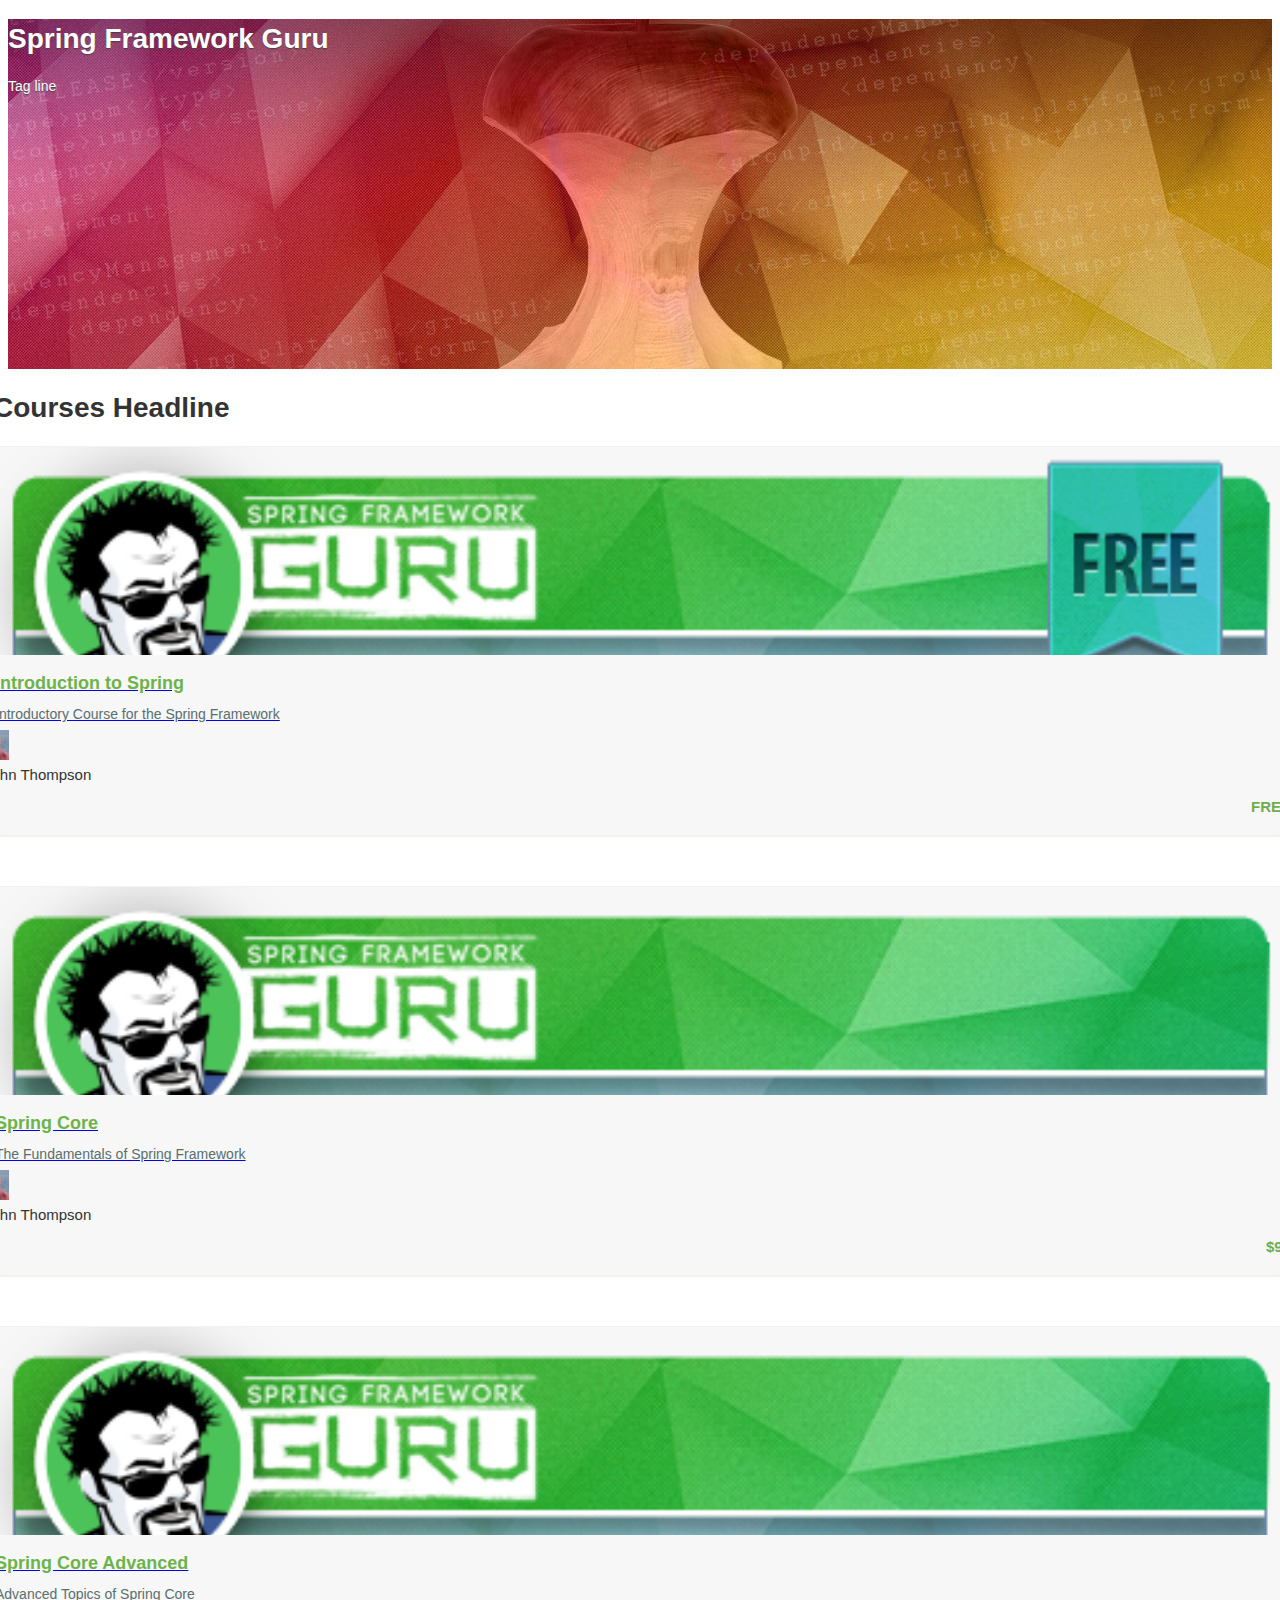
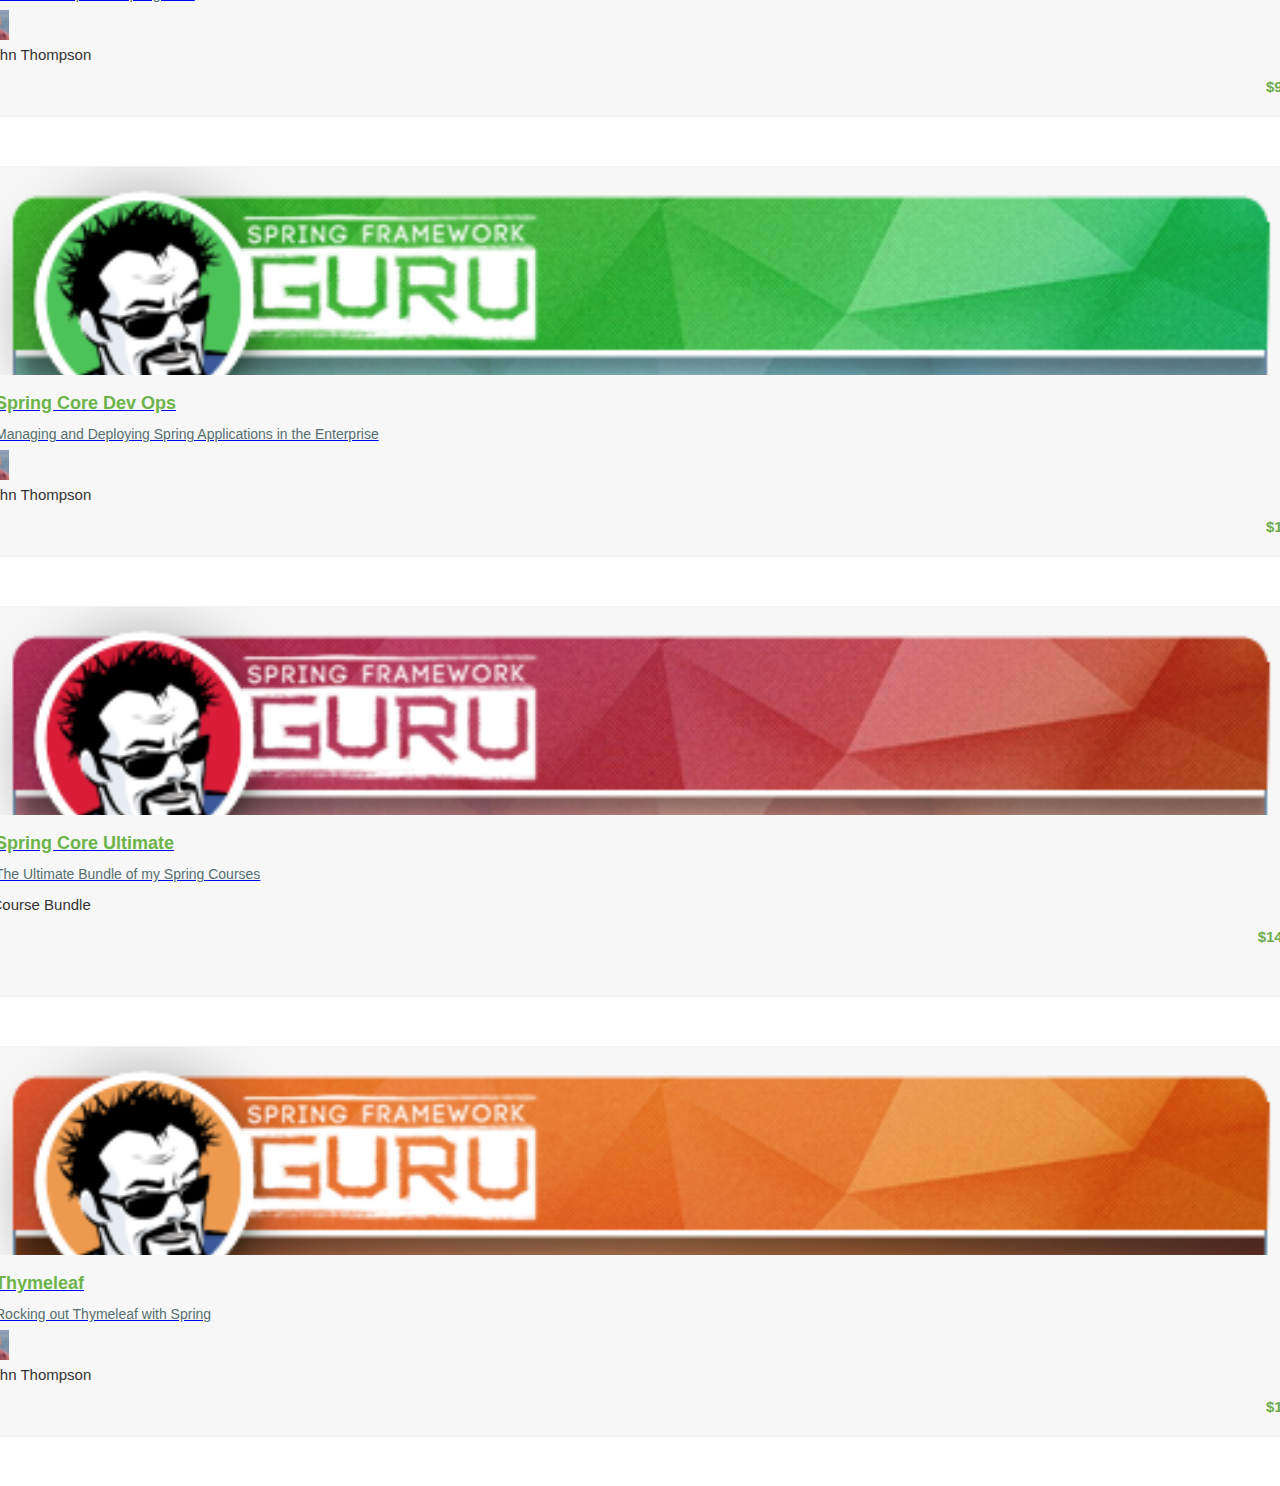
==== commit 04b25ce4: "locals added" ====
--- a/src/main/resources/templates/index.html
+++ b/src/main/resources/templates/index.html
@@ -6,17 +6,20 @@
 
     <link rel="stylesheet"
           media="screen"
+          href="../static/css/bootstrap-3.3.4/dist/css/bootstrap.min.css"
           th:href="@{/css/bootstrap-3.3.4/dist/css/bootstrap.min.css}"/>
 
-    <script th:src="@{/js/jquery-2.1.4.min.js}"></script>
-
-    <link th:href="@{/css/custom.css}"
+    <script src="../static/js/jquery-2.1.4.min.js"
+            th:src="@{/js/jquery-2.1.4.min.js}"></script>
+
+    <link href="../static/css/custom.css"
+          th:href="@{/css/custom.css}"
           rel="stylesheet"
           media="screen"/>
 
 </head>
 <body>
-<div class="jumbotron">
+<div class="jumbotron" th:replace="fragments/jumbotron :: jumbotron">
     <div class="container">
         <h1>Spring Framework Guru</h1>
         <p class="lead" th:text="#{index.courses.tagline}">Tag line</p>
@@ -38,6 +41,7 @@
                         <div class="col-lg-12">
                             <div class="course-box-image-container">
                                 <img role="presentation"
+                                     src="../static/images/SpringIntroThumb.png"
                                      th:src="@{/images/SpringIntroThumb.png}"
                                      class="course-box-image"
                                      alt="None">
@@ -54,6 +58,7 @@
                 <div class="row course-listing-extra-info col-xs-12">
                     <div class="col-xs-8">
                         <img alt="John Thompson"
+                             src="../static/images/instructor_jt.jpg"
                              th:src="@{/images/instructor_jt.jpg}"
                              class="img-circle">
                         <div class="small course-author-name">
@@ -75,6 +80,7 @@
                         <div class="col-lg-12">
                             <div class="course-box-image-container">
                                 <img role="presentation"
+                                     src="../static/images/SpringCoreThumb.png"
                                      th:src="@{/images/SpringCoreThumb.png}"
                                      class="course-box-image"
                                      alt="None">
@@ -91,6 +97,7 @@
                 <div class="row course-listing-extra-info col-xs-12">
                     <div class="col-xs-8">
                         <img alt="John Thompson"
+                             src="../static/images/instructor_jt.jpg"
                              th:src="@{/images/instructor_jt.jpg}"
                              class="img-circle">
                         <div class="small course-author-name">
@@ -112,6 +119,7 @@
                         <div class="col-lg-12">
                             <div class="course-box-image-container">
                                 <img role="presentation"
+                                     src="../static/images/SpringCoreAdvancedThumb.png"
                                      th:src="@{/images/SpringCoreAdvancedThumb.png}"
                                      class="course-box-image"
                                      alt="None">
@@ -128,6 +136,7 @@
                 <div class="row course-listing-extra-info col-xs-12">
                     <div class="col-xs-8">
                         <img alt="John Thompson"
+                             src="../static/images/instructor_jt.jpg"
                              th:src="@{/images/instructor_jt.jpg}"
                              class="img-circle">
                         <div class="small course-author-name">
@@ -152,6 +161,7 @@
                         <div class="col-lg-12">
                             <div class="course-box-image-container">
                                 <img role="presentation"
+                                     src="../static/images/SpringCoreAdvancedThumb.png"
                                      th:src="@{/images/SpringCoreAdvancedThumb.png}"
                                      alt="None"
                                      class="course-box-image">
@@ -168,6 +178,7 @@
                 <div class="row course-listing-extra-info col-xs-12">
                     <div class="col-xs-8">
                         <img alt="John Thompson"
+                             src="../static/images/instructor_jt.jpg"
                              th:src="@{/images/instructor_jt.jpg}"
                              class="img-circle">
                         <div class="small course-author-name">
@@ -190,6 +201,7 @@
                         <div class="col-lg-12">
                             <div class="course-box-image-container">
                                 <img role="presentation"
+                                     src="../static/images/SpringCoreUltimateThumb.png"
                                      th:src="@{/images/SpringCoreUltimateThumb.png}"
                                      class="course-box-image"
                                      alt="None">
@@ -224,6 +236,7 @@
                         <div class="col-lg-12">
                             <div class="course-box-image-container">
                                 <img role="presentation"
+                                     src="../static/images/ThymeleafThumb.png"
                                      th:src="@{/images/ThymeleafThumb.png}"
                                      class="course-box-image"
                                      alt="">
@@ -240,6 +253,7 @@
                 <div class="row course-listing-extra-info col-xs-12">
                     <div class="col-xs-8">
                         <img alt="John Thompson"
+                             src="../static/images/instructor_jt.jpg"
                              th:src="@{/images/instructor_jt.jpg}"
                              class="img-circle">
                         <div class="small course-author-name">
@@ -256,6 +270,9 @@
             </div>
         </div>
     </div>
+</div>
+
+<div class="footer" th:replace="fragments/footer :: footer">
 </div>
 
 </body>
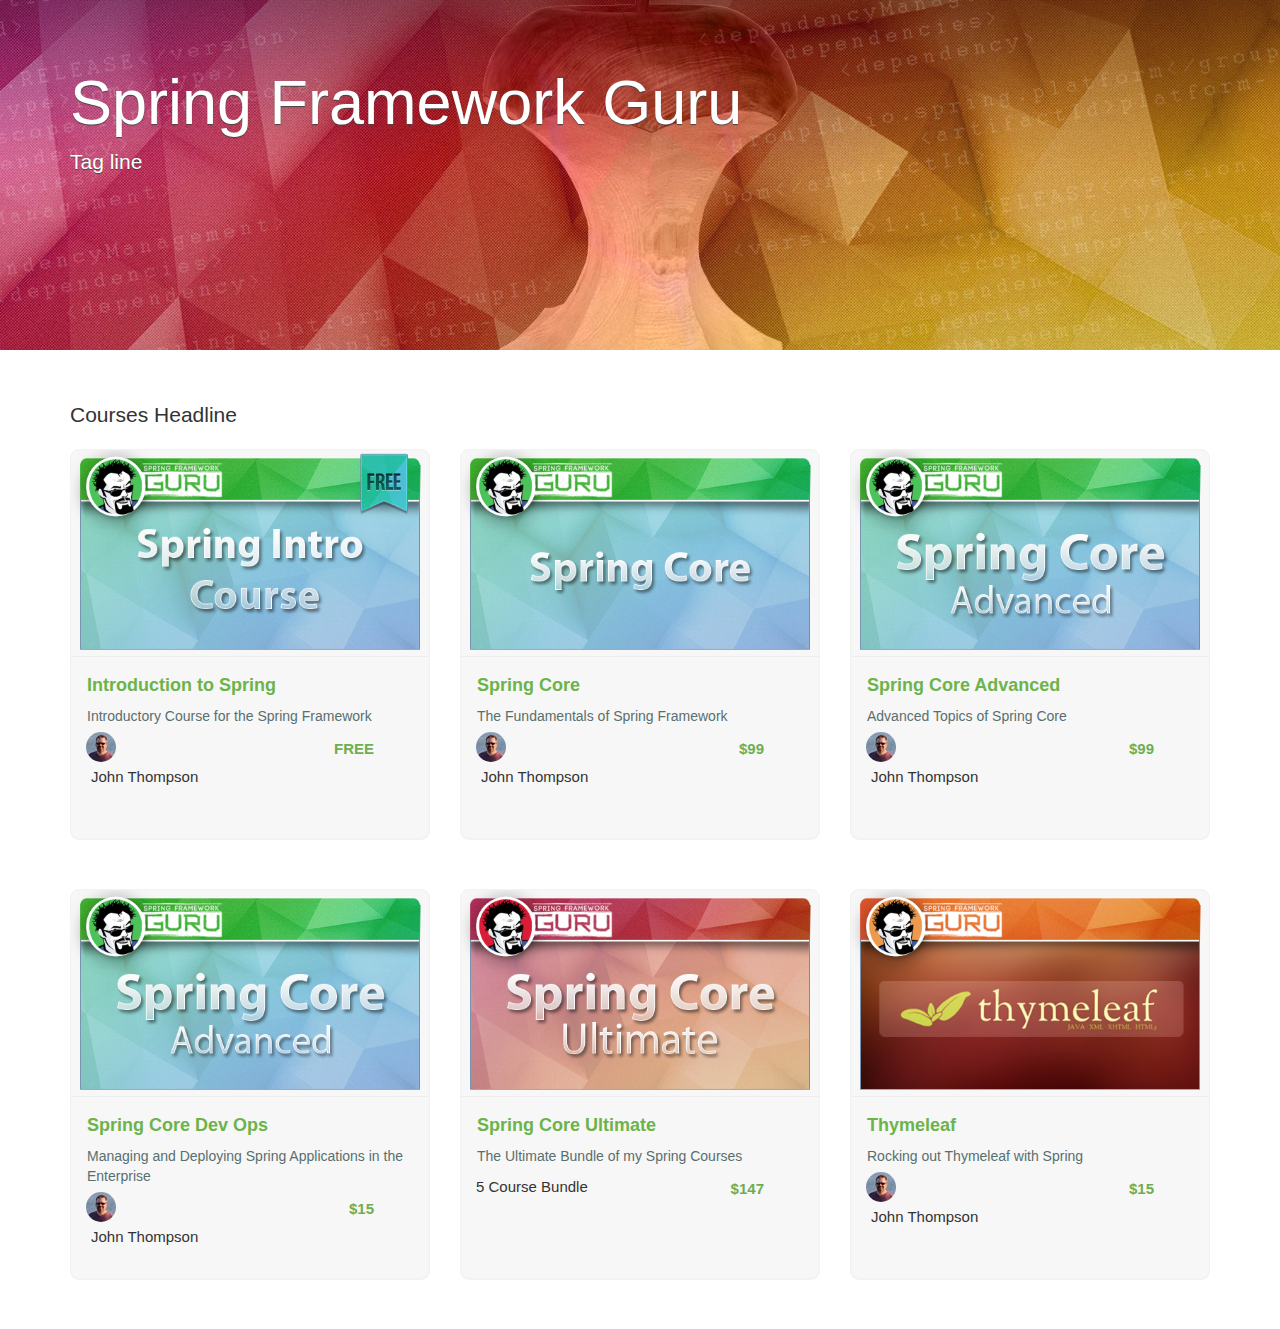
==== commit e53bd2fd: "dynamic Content" ====
--- a/src/main/resources/templates/index.html
+++ b/src/main/resources/templates/index.html
@@ -37,7 +37,7 @@
         <div class="col-md-4">
             <div class="course-listing">
                 <div class="row">
-                    <a href="/courses/introduction-to-spring">
+                    <a href="/product/1">
                         <div class="col-lg-12">
                             <div class="course-box-image-container">
                                 <img role="presentation"
